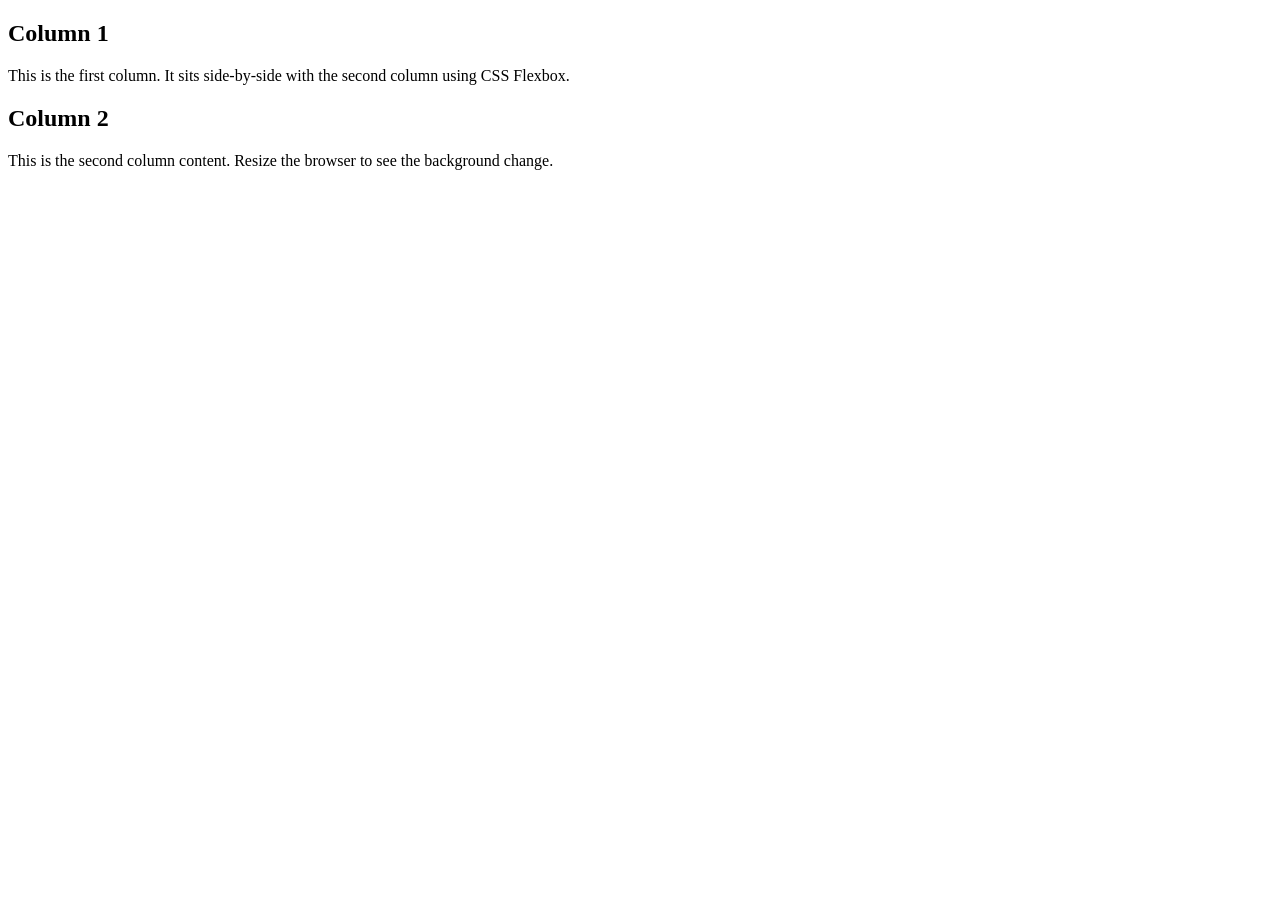
==== SIG Tasks/questline-2/two-column-layout/index.html @ 9967f1c9 "created new website" ====
<!DOCTYPE html>
<html lang="en">
<head>
  <meta charset="UTF-8">
  <meta name="viewport" content="width=device-width, initial-scale=1.0">
  <title>Two Column Layout</title>
  <link rel="stylesheet" href="style.css">
</head>
<body>

  <div class="container">
    <div class="column">
      <h2>Column 1</h2>
      <p>This is the first column. It sits side-by-side with the second column using CSS Flexbox.</p>
    </div>
    <div class="column">
      <h2>Column 2</h2>
      <p>This is the second column content. Resize the browser to see the background change.</p>
    </div>
  </div>

</body>
</html>
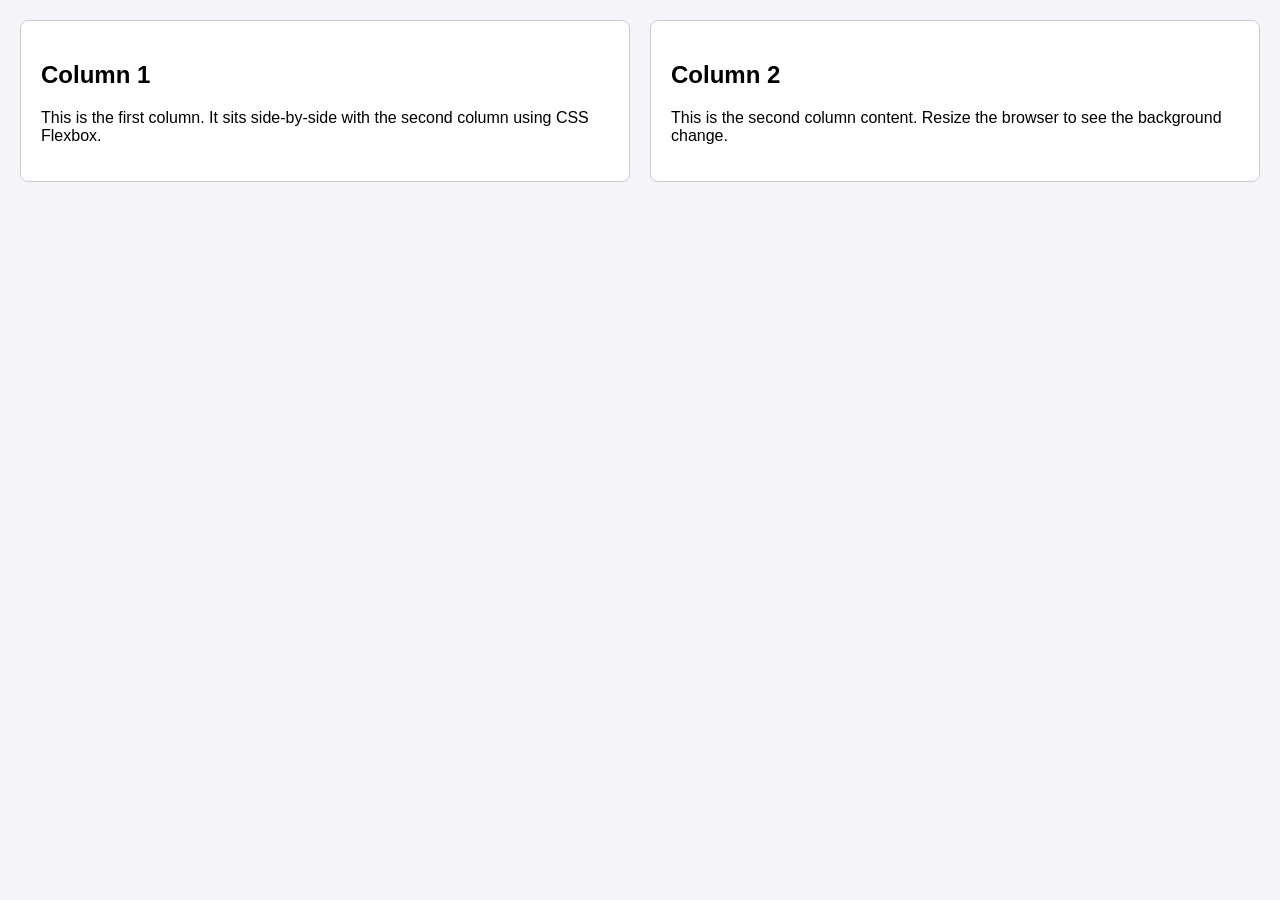
==== commit 58fb3b3f: "added new screenshots and changed a code" ====
--- a/SIG Tasks/questline-2/two-column-layout/index.html
+++ b/SIG Tasks/questline-2/two-column-layout/index.html
@@ -4,7 +4,7 @@
   <meta charset="UTF-8">
   <meta name="viewport" content="width=device-width, initial-scale=1.0">
   <title>Two Column Layout</title>
-  <link rel="stylesheet" href="style.css">
+  <link rel="stylesheet" href="styles.css">
 </head>
 <body>
 
--- a/SIG Tasks/questline-2/two-column-layout/styles.css
+++ b/SIG Tasks/questline-2/two-column-layout/styles.css
@@ -0,0 +1,35 @@
+/* Default Body Styles */
+body {
+  background-color: #f4f4f9; /* Default background color */
+  font-family: Arial, sans-serif;
+  margin: 0;
+  padding: 20px;
+  transition: background-color 0.3s ease;
+}
+
+/* Flexbox Container for Two-Column Layout */
+.container {
+  display: flex;
+  gap: 20px;
+}
+
+/* Individual Column Styles */
+.column {
+  flex: 1; /* Ensures both columns take up equal space */
+  background: #ffffff;
+  padding: 20px;
+  border: 1px solid #cccccc;
+  border-radius: 8px;
+}
+
+/* Triggers when screen width is strictly below 500px */
+@media (max-width: 499px) {
+  body {
+    background-color: #ffcccb; /* Changes background color to light red */
+  }
+  
+  /* Stacks columns vertically on small screens */
+  .container {
+    flex-direction: column;
+  }
+}
